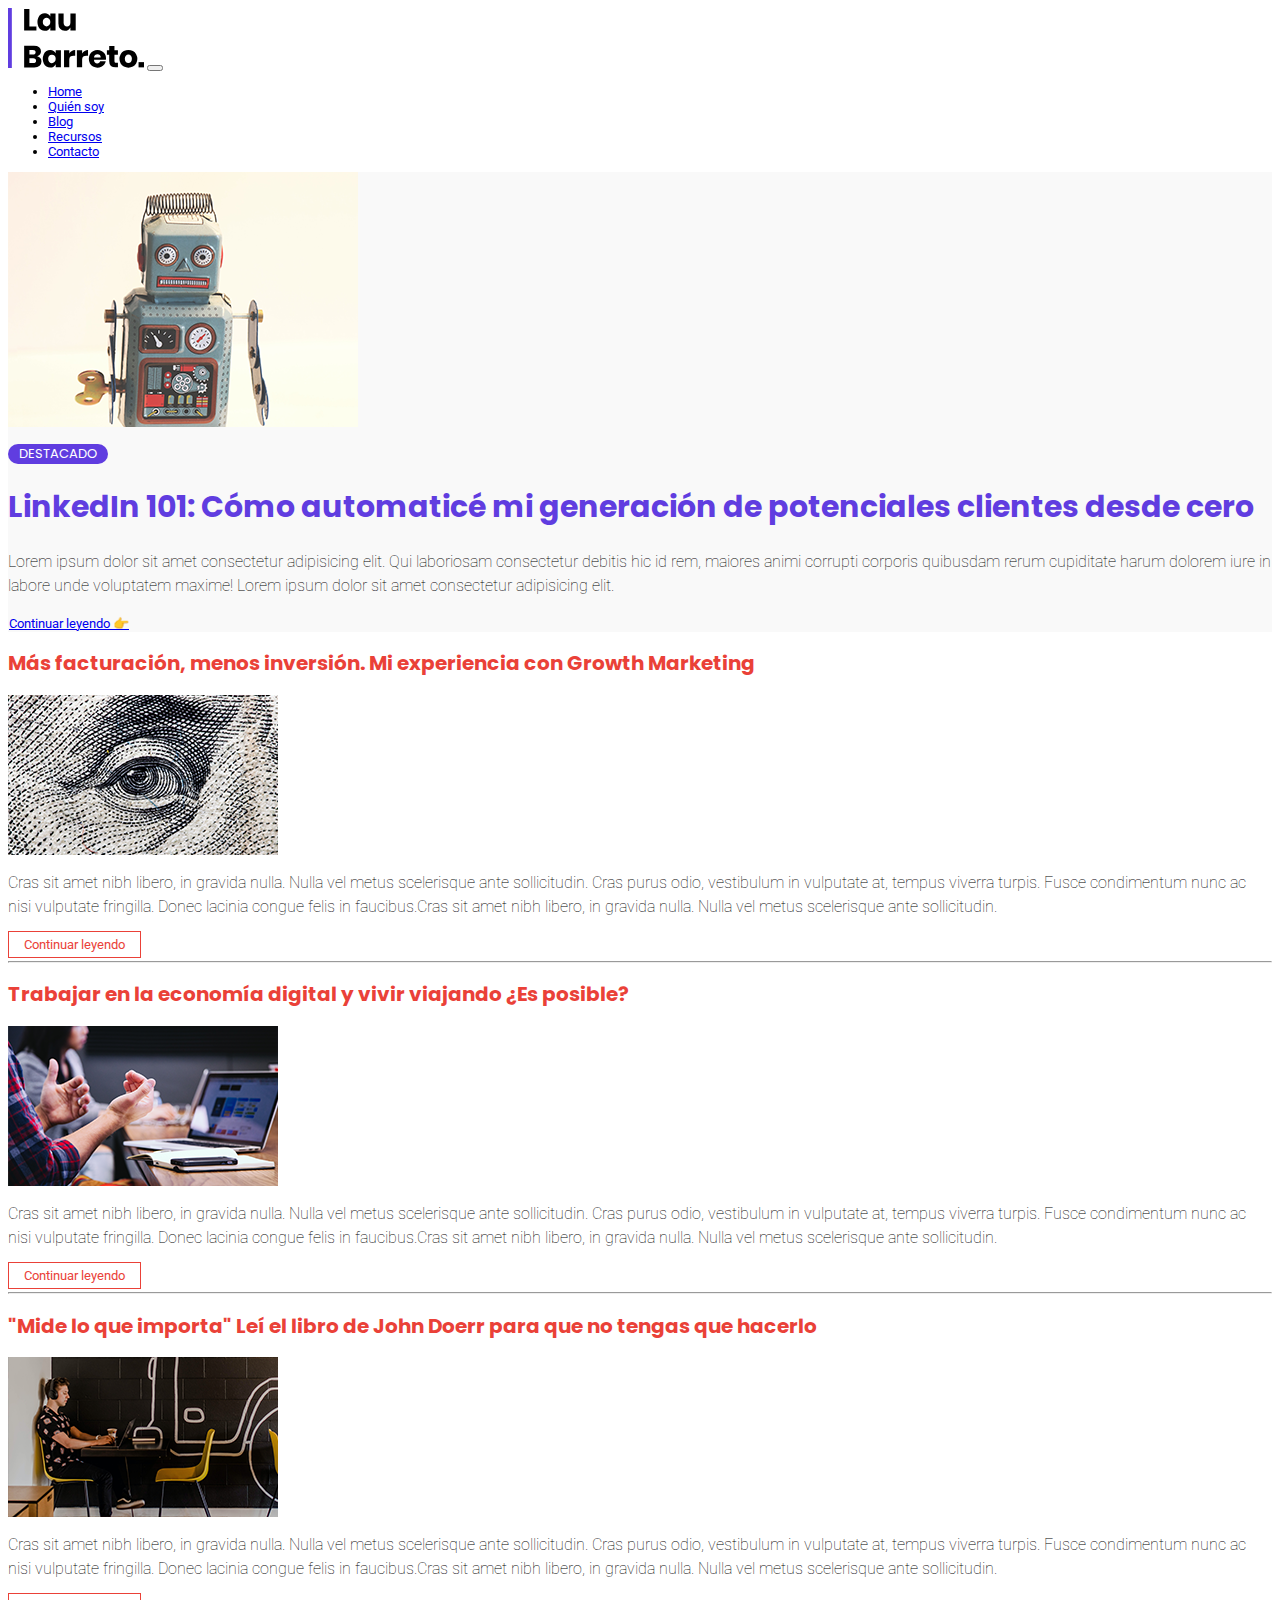
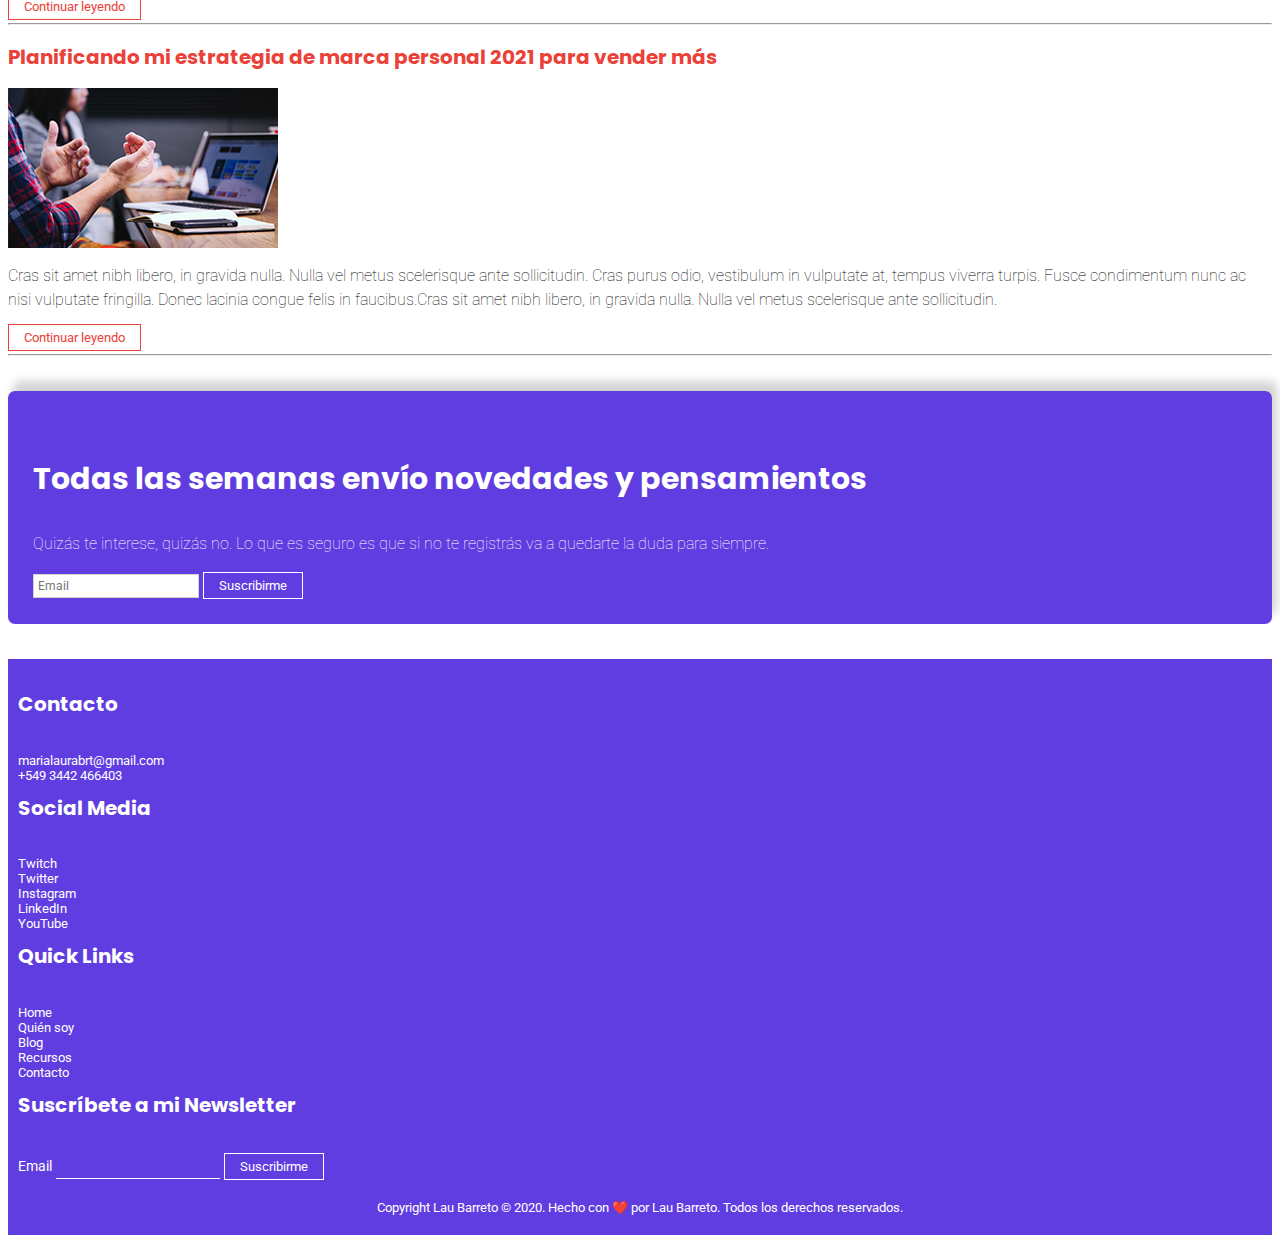
==== blog.html @ 6812559f "Primeros archivos subidos. Se ignoraron node_modules y packages json" ====
<!DOCTYPE html>
<html lang="en">
<head>
    <meta charset="UTF-8">
    <meta name="viewport" content="width=device-width, initial-scale=1.0">
    <title>Blog | Lau Barreto Marketing </title>
    <meta name="description" content="En este blog comparto mis pensamientos, experiencias y conocimientos para ayudarte a vender más">
    <meta name="keywords" content="Marketing, Marketing Digital, Negocios Digitales, blog, blog de marketing, vender más">



    <link href="https://fonts.googleapis.com/css2?family=Poppins:wght@100;300;600;800&family=Roboto+Mono:wght@300;400;600&display=swap" rel="stylesheet">
    <link href="https://fonts.googleapis.com/css2?family=Roboto:wght@300&display=swap" rel="stylesheet">

    <link rel="stylesheet" href="https://cdn.jsdelivr.net/npm/bootstrap@4.5.3/dist/css/bootstrap.min.css" integrity="sha384-TX8t27EcRE3e/ihU7zmQxVncDAy5uIKz4rEkgIXeMed4M0jlfIDPvg6uqKI2xXr2" crossorigin="anonymous">
    <script src="https://code.jquery.com/jquery-3.5.1.slim.min.js" integrity="sha384-DfXdz2htPH0lsSSs5nCTpuj/zy4C+OGpamoFVy38MVBnE+IbbVYUew+OrCXaRkfj" crossorigin="anonymous"></script>
    <script src="https://cdn.jsdelivr.net/npm/bootstrap@4.5.3/dist/js/bootstrap.bundle.min.js" integrity="sha384-ho+j7jyWK8fNQe+A12Hb8AhRq26LrZ/JpcUGGOn+Y7RsweNrtN/tE3MoK7ZeZDyx" crossorigin="anonymous"></script>
    
    <link rel="stylesheet" href="css/styles.css">

</head>

<body>

    <!-- NAVEGACION -->

    <nav class="navbar navbar-expand-md navbar-light sticky-top sm-light px-5">
        <!-- Brand -->
        <img src="assets/logo.svg" alt="Logo" class="navbar-brand m-0" height="60">

        <!-- Toggler Button -->
        <button class="navbar-toggler" type="button" data-toggle="collapse" data-target="#collapsibleNavbar">
            <span class="navbar-toggler-icon"></span>
        </button>

        <!-- Links -->
        <div class="collapse navbar-collapse justify-content-end" id="collapsibleNavbar">
            <ul class="navbar-nav">
                <li class="nav-item"><a class="nav-link" href="index.html" >Home</a></li>
                <li class="nav-item"><a class="nav-link" href="quiensoy.html">Quién soy</a></li>
                <li class="nav-item"><a class="nav-link" href="blog.html">Blog</a></li>
                <li class="nav-item"><a class="nav-link" href="recursos.html">Recursos</a></li>
                <li class="nav-item"><a class="nav-link" href="contacto.html">Contacto</a></li>
            </ul>
        </div>

    </nav>


    <!-- COVER -->   

    <section class="greyBackround">
        <div class="containerDestacado">
            <div class="container mb-4">
                <div class="row align-items-center">
                    <div class="col-md-4 py-4">
                        <img src="assets/destacado.png" alt="Blogpost destacado">
                    </div>

                    <div class="col-md-8">
                        <div class="destacado">
                            <p>DESTACADO</p>
                        </div>
                        <h1>LinkedIn 101: Cómo automaticé mi generación de potenciales clientes desde cero</h2>
                        <p class="parrafoFondoClaro">Lorem ipsum dolor sit amet consectetur adipisicing elit. Qui laboriosam consectetur debitis hic id rem, maiores animi corrupti corporis quibusdam rerum cupiditate harum dolorem iure in labore unde voluptatem maxime! Lorem ipsum dolor sit amet consectetur adipisicing elit.</p>
                        <p><a class="bodyButton" href="#" role="button">Continuar leyendo 👉</a></p>
                    </div>
                </div>
            </div>
        </div>
    </section>

    <!-- BLOGPOSTS -->   

    <section>

        <div class="container">
            <h2>
                <a href="">Más facturación, menos inversión. Mi experiencia con Growth Marketing</a>
            </h2>

            <div class="media">
                <img src="assets/thumb1.png" class="align-self-center mr-3" alt="Dinero">

                <div class="media-body my-3">
                    <p class="parrafoFondoClaro">Cras sit amet nibh libero, in gravida nulla. Nulla vel metus scelerisque ante sollicitudin. Cras purus odio, vestibulum in vulputate at, tempus viverra turpis. Fusce condimentum nunc ac nisi vulputate fringilla. Donec lacinia congue felis in faucibus.Cras sit amet nibh libero, in gravida nulla. Nulla vel metus scelerisque ante sollicitudin. </p>

                    <span class="buttonLight">Continuar leyendo</span>
                </div>
            </div>
        </div>

        <hr>

        <div class="container">
            <h2>
                <a href="">Trabajar en la economía digital y vivir viajando ¿Es posible?</a>
            </h2>

            <div class="media">
                <img src="assets/thumb2.png" class="align-self-center mr-3" alt="Trabajar viajando">

                <div class="media-body my-3">
                    <p class="parrafoFondoClaro">Cras sit amet nibh libero, in gravida nulla. Nulla vel metus scelerisque ante sollicitudin. Cras purus odio, vestibulum in vulputate at, tempus viverra turpis. Fusce condimentum nunc ac nisi vulputate fringilla. Donec lacinia congue felis in faucibus.Cras sit amet nibh libero, in gravida nulla. Nulla vel metus scelerisque ante sollicitudin. </p>

                    <span class="buttonLight">Continuar leyendo</span>
                </div>
            </div>
        </div>

        <hr>

        <div class="container">
            <h2>
                <a href="">"Mide lo que importa" Leí el libro de John Doerr para que no tengas que hacerlo</a>
            </h2>

            <div class="media">
                <img src="assets/thumb3.png" class="align-self-center mr-3" alt="Mide lo que importa">

                <div class="media-body my-3">
                    <p class="parrafoFondoClaro">Cras sit amet nibh libero, in gravida nulla. Nulla vel metus scelerisque ante sollicitudin. Cras purus odio, vestibulum in vulputate at, tempus viverra turpis. Fusce condimentum nunc ac nisi vulputate fringilla. Donec lacinia congue felis in faucibus.Cras sit amet nibh libero, in gravida nulla. Nulla vel metus scelerisque ante sollicitudin. </p>

                    <span class="buttonLight">Continuar leyendo</span>
                </div>
            </div>
        </div>

        <hr>

        <div class="container">
            <h2>
                <a href="">Planificando mi estrategia de marca personal 2021 para vender más</a>
            </h2>

            <div class="media">
                <img src="assets/thumb4.png" class="align-self-center mr-3" alt="Marca personal">

                <div class="media-body my-3">
                    <p class="parrafoFondoClaro">Cras sit amet nibh libero, in gravida nulla. Nulla vel metus scelerisque ante sollicitudin. Cras purus odio, vestibulum in vulputate at, tempus viverra turpis. Fusce condimentum nunc ac nisi vulputate fringilla. Donec lacinia congue felis in faucibus.Cras sit amet nibh libero, in gravida nulla. Nulla vel metus scelerisque ante sollicitudin. </p>

                    <span class="buttonLight">Continuar leyendo</span>
                </div>
            </div>
        </div>

        <hr>

    </section>

    <!-- DESTACADO NEWSLETTER -->  

    <section>
        <div class="container">
            <div class="backroundForm">
                <div>
                    <h3 class="tituloFondoOscuro">Todas las semanas envío novedades y pensamientos</h3>
                    <p class="parrafoFondoOscuro">Quizás te interese, quizás no. Lo que es seguro es que si no te registrás va a quedarte la duda para siempre.</p>
                </div>

                <form action="">
                    <fieldset>
                        <input type="email" id="email" placeholder="Email">
                        <input type="submit" value="Suscribirme" class="buttonDark">
                    </fieldset>
                </form>
            </div>
        </div>
    </section>

    <!-- FOOTER -->   

    <footer>
        <div class="container">
            <div class="row">
                <div class="col-12 col-md px-10">
                    <h5>Contacto</h5>
                    <p> marialaurabrt@gmail.com<br>
                    +549 3442 466403</p>                
                </div>

                <div class="col-6 col-md">
                    <h5>Social Media</h5>
                    <li><a href="https://www.twitch.tv/mlaubarreto">Twitch</a></li>
                    <li><a href="https://twitter.com/mlaubarreto">Twitter</a></li>
                    <li><a href="https://www.instagram.com/mlaubarreto/">Instagram</a></li>
                    <li><a href="https://www.linkedin.com/in/marialaurabrt/">LinkedIn</a></li>
                    <li><a href="https://youtube.com/channel/UCHQdFma4x_9Jci0c0m8lUIg">YouTube</a></li>
                </div>

                <div class="col-6 col-md">
                    <h5>Quick Links</h5>
                    <li><a href="index.html">Home</a></li>
                    <li><a href="quiensoy.html">Quién soy</a></li>
                    <li><a href="blog.html">Blog</a></li>
                    <li><a href="recursos.html">Recursos</a></li>
                    <li><a href="contacto.html">Contacto</a></li>
                </div>

                <div class="col-12 col-md">
                    <form action="">
                        <fieldset>
                            <h5>Suscríbete a mi Newsletter</h5>
                            <label for="email" class="formlabel">Email</label>
                            <input type="email" id="email" class="form-control form-control-sm">
                            <input type="submit" value="Suscribirme" class="buttonDark">
                        </fieldset>
                    </form>
                </div>
    
            </div>

            <div class="footer-copyright">
                <p>Copyright Lau Barreto © 2020. Hecho con ❤️  por Lau Barreto. Todos los derechos reservados.</p>
            </div>
        </div>    

    </footer>
    
</body>
---- css/styles.css ----
/* NAVBAR */
nav {
  font-size: 13px;
  font-family: 'Roboto', sans-serif;
  background-color: #ffffff; }

/* HERO */
h1 span {
  position: absolute;
  right: 0;
  width: 0;
  background: #ffffff;
  border-left: 1px solid #ffffff;
  animation: escribir 2s steps(30) infinite alternate; }

@keyframes escribir {
  from {
    width: 100%; }
  to {
    width: 0; } }

/* FORMULARIOS */
form input, form textarea {
  font-style: normal;
  font-size: 12px;
  font-family: 'Roboto', sans-serif;
  text-align: left;
  padding: 4px;
  margin: 0;
  border: 1px solid #D4D2D1; }

fieldset {
  border: none;
  padding: 0;
  margin: 0; }

.form-control {
  background-color: transparent;
  color: white;
  border-radius: 0;
  border-color: #ffffff;
  border-width: 0 0 1px 0;
  border-style: none none solid none;
  box-shadow: none; }

.formlabel {
  font-size: 14px;
  font-family: 'Roboto', sans-serif;
  color: #ffffff;
  margin-top: 5px;
  margin-bottom: 0; }

.form-control:focus {
  box-shadow: none;
  background-color: #603DE0;
  color: #ffffff;
  border-color: #EA4138; }

textarea {
  resize: none; }

/* DESTACADO BLOG */
.destacado {
  background-color: #603DE0;
  border-radius: 10px;
  width: 100px;
  height: auto; }
  .destacado p {
    font-size: 13px;
    font-family: 'Poppins', sans-serif;
    font-weight: normal;
    line-height: 1.5;
    color: #ffffff;
    text-align: center; }

/* TEXTOS COMUNES */
.homeTitulo {
  font-weight: bolder;
  font-size: 45px;
  font-family: 'Poppins', sans-serif;
  text-align: left;
  color: #603DE0; }

h1 {
  font-weight: bolder;
  font-size: 30px;
  font-family: 'Poppins', sans-serif;
  text-align: left;
  color: #603DE0; }

h2 {
  font-weight: bolder;
  font-size: 20px;
  font-family: 'Poppins', sans-serif;
  text-align: left;
  color: #EA4138; }
  h2 a {
    color: #EA4138; }
  h2 a:link {
    text-decoration: none; }
  h2 a:hover {
    color: #603DE0; }

.parrafoFondoClaro {
  font-style: normal;
  font-weight: lighter;
  font-size: 16px;
  font-family: 'Roboto', sans-serif;
  text-align: left;
  line-height: 1.5;
  color: #000000; }

.tituloFondoClaro {
  font-style: normal;
  font-weight: bold;
  font-size: 30px;
  font-family: 'Poppins', sans-serif;
  text-align: left;
  line-height: 1.2;
  color: #603DE0;
  margin-top: 20px; }

.tituloFondoOscuro {
  font-weight: bolder;
  font-size: 30px;
  font-family: 'Poppins', sans-serif;
  color: #ffffff; }

.parrafoFondoOscuro {
  font-style: normal;
  font-weight: lighter;
  font-size: 16px;
  font-family: 'Roboto', sans-serif;
  text-align: left;
  line-height: 1.5;
  color: #ffffff; }

.card__titulo {
  font-style: normal;
  font-weight: normal;
  font-size: 20px;
  font-family: 'Poppins', sans-serif;
  text-align: left;
  line-height: 1.2;
  color: #000000;
  padding-top: 10px; }

.card__body {
  font-style: normal;
  font-weight: normal;
  font-size: 13px;
  font-family: 'Roboto', sans-serif;
  text-align: left;
  line-height: 1.2;
  color: #272728; }

.card {
  border-color: transparent;
  padding: 10px; }

/* BACKROUND PARALLAX */
.parallax {
  background-image: url(../assets/backround.svg);
  height: 150px;
  background-attachment: fixed;
  background-position: center;
  background-repeat: no-repeat;
  background-size: cover; }

/* BUTTONS */
/* BUTTON LIGHT */
.buttonLight {
  background-color: transparent;
  border: 1px solid;
  font-size: 13px;
  font-family: 'Roboto', sans-serif;
  padding: 5px 15px 5px 15px;
  overflow: hidden;
  text-align: center;
  transition: all 0.5s;
  color: #EA4138;
  border-color: #EA4138; }

.buttonLight:hover {
  color: #ffffff;
  background-color: #EA4138;
  border-color: #EA4138; }

.buttonLight:visited {
  background-color: transparent;
  border: 1px solid;
  font-size: 13px;
  font-family: 'Roboto', sans-serif;
  padding: 5px 15px 5px 15px;
  overflow: hidden;
  text-align: center;
  transition: all 0.5s;
  color: #EA4138;
  border-color: #EA4138; }

/* BUTTON DARK */
.buttonDark {
  background-color: transparent;
  border: 1px solid;
  font-size: 13px;
  font-family: 'Roboto', sans-serif;
  padding: 5px 15px 5px 15px;
  overflow: hidden;
  text-align: center;
  transition: all 0.5s;
  color: #ffffff;
  border-color: #ffffff; }

.buttonDark:hover {
  color: #ffffff;
  background-color: #EA4138;
  border-color: #EA4138; }

.buttonDark:visited {
  background-color: transparent;
  border: 1px solid;
  font-size: 13px;
  font-family: 'Roboto', sans-serif;
  padding: 5px 15px 5px 15px;
  overflow: hidden;
  text-align: center;
  transition: all 0.5s;
  color: #ffffff;
  border-color: #ffffff; }

/* BUTTON BODY */
.bodyButton {
  background-color: transparent;
  border: 1px solid;
  font-size: 13px;
  font-family: 'Roboto', sans-serif;
  padding: 5px 15px 5px 15px;
  overflow: hidden;
  text-align: center;
  transition: all 0.5s;
  border-color: transparent;
  padding: 0px; }
  .bodyButton a:link {
    text-decoration: none;
    color: #603DE0; }
  .bodyButton a:hover {
    color: #EA4138; }

/* BUTTON SECONDARY Utilizado para Cards*/
.secondaryButton {
  background-color: transparent;
  border: 1px solid;
  font-size: 13px;
  font-family: 'Roboto', sans-serif;
  padding: 5px 15px 5px 15px;
  overflow: hidden;
  text-align: center;
  transition: all 0.5s;
  border-color: #603DE0;
  color: #603DE0; }
  .secondaryButton a:link {
    color: #603DE0;
    text-decoration: none; }

.secondaryButton:hover {
  color: #ffffff;
  border-color: #603DE0;
  background-color: #603DE0;
  text-decoration: none; }

/* BACKROUNDS */
.greyBackround {
  background-color: #F9F9F9; }

.whiteBackround {
  background-color: #ffffff; }

.backroundForm {
  background-color: #603DE0;
  color: #ffffff;
  border-radius: 7px;
  box-shadow: 5px -10px 10px lightgrey;
  padding: 25px;
  padding-top: 35px;
  margin-top: 35px;
  margin-bottom: 35px; }

.darkBackround {
  background-color: #603DE0; }

.media {
  display: flex;
  flex-direction: row;
  flex-wrap: wrap;
  align-items: center; }

/* FOOTER */
footer {
  padding: 20px 10px 0px 10px;
  background-color: #603DE0; }
  footer h5 {
    font-family: 'Poppins', sans-serif;
    font-size: 20px;
    color: #ffffff;
    margin-top: 10px; }
  footer p {
    font-family: 'Roboto', sans-serif;
    font-size: 13px;
    margin: 0;
    color: #ffffff; }

.footer-copyright {
  padding: 20px !important;
  text-align: center; }

footer li {
  font-family: 'Roboto', sans-serif;
  list-style: none;
  color: #ffffff;
  font-size: 13px; }

/* FOOTER Pseudoclasses */
footer a:link {
  color: #ffffff;
  text-decoration: none; }

footer a:visited {
  color: #ffffff; }

footer a:hover {
  color: #EA4138; }
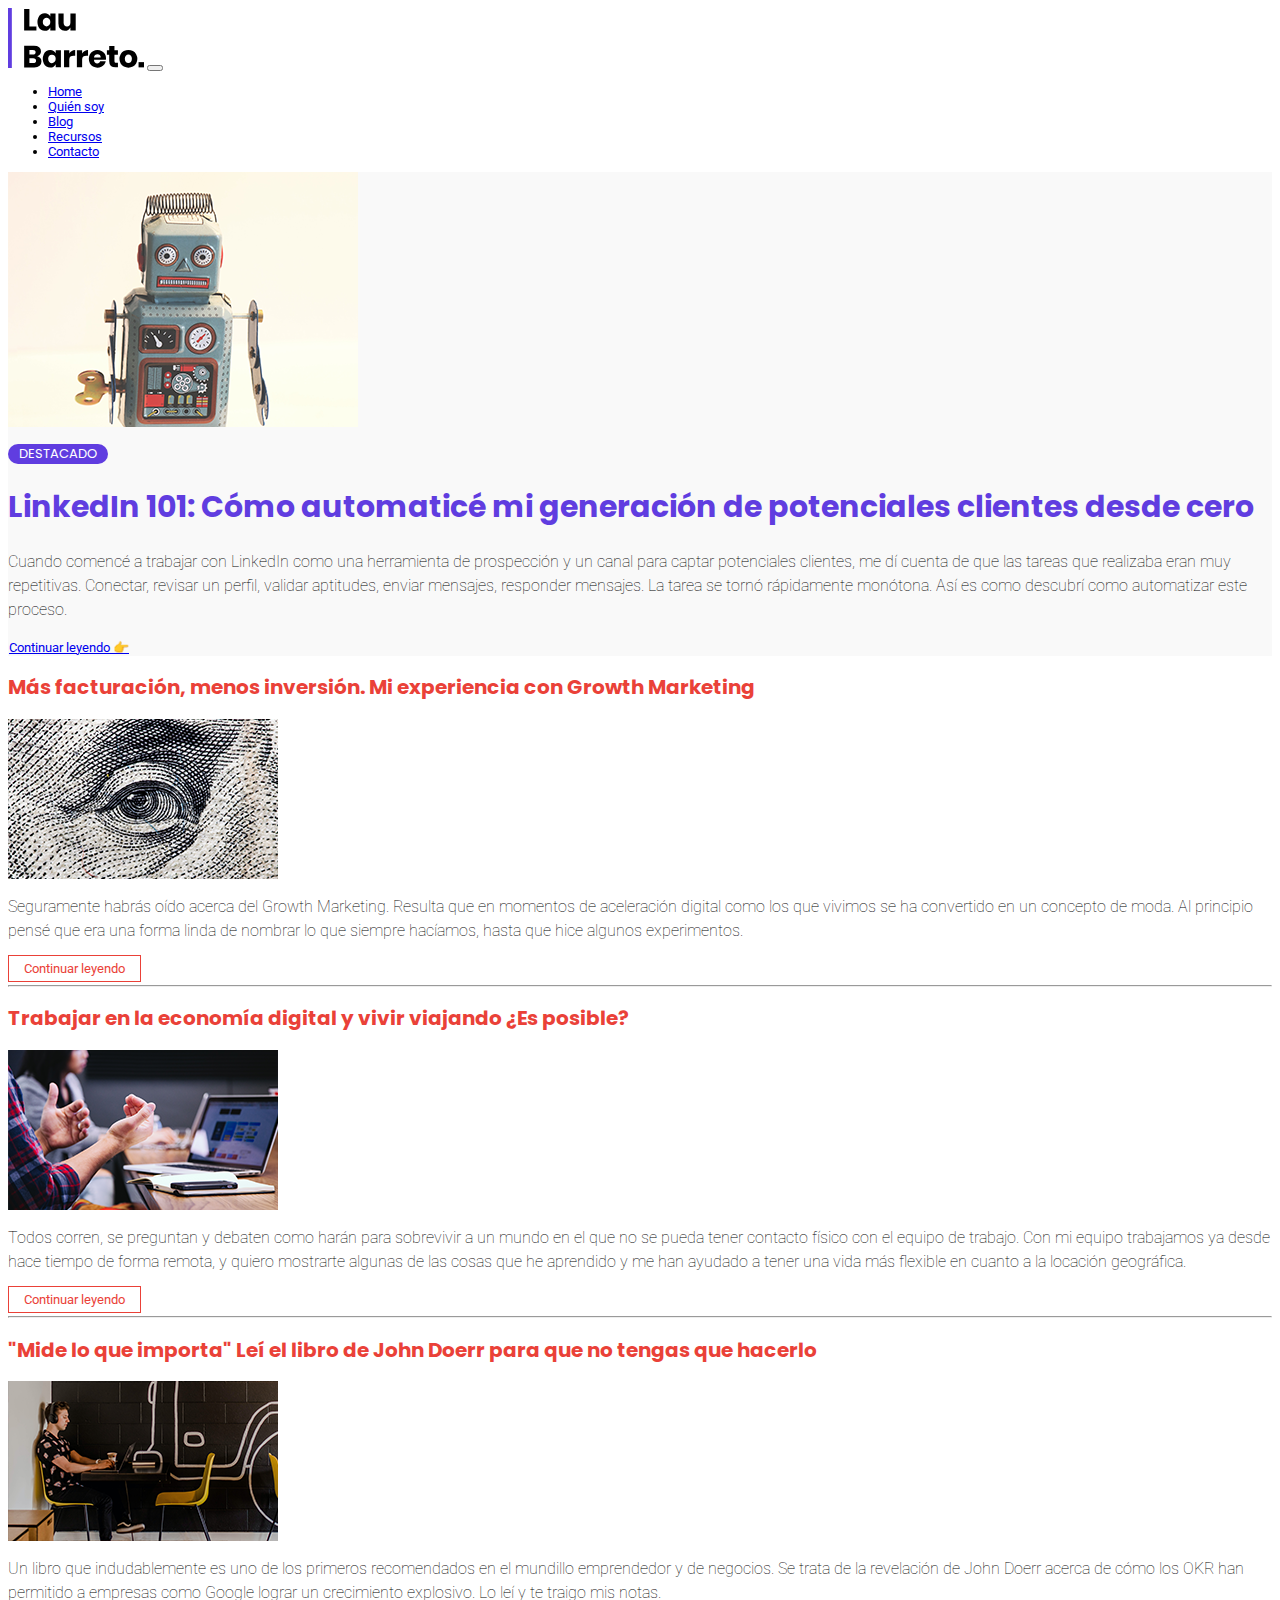
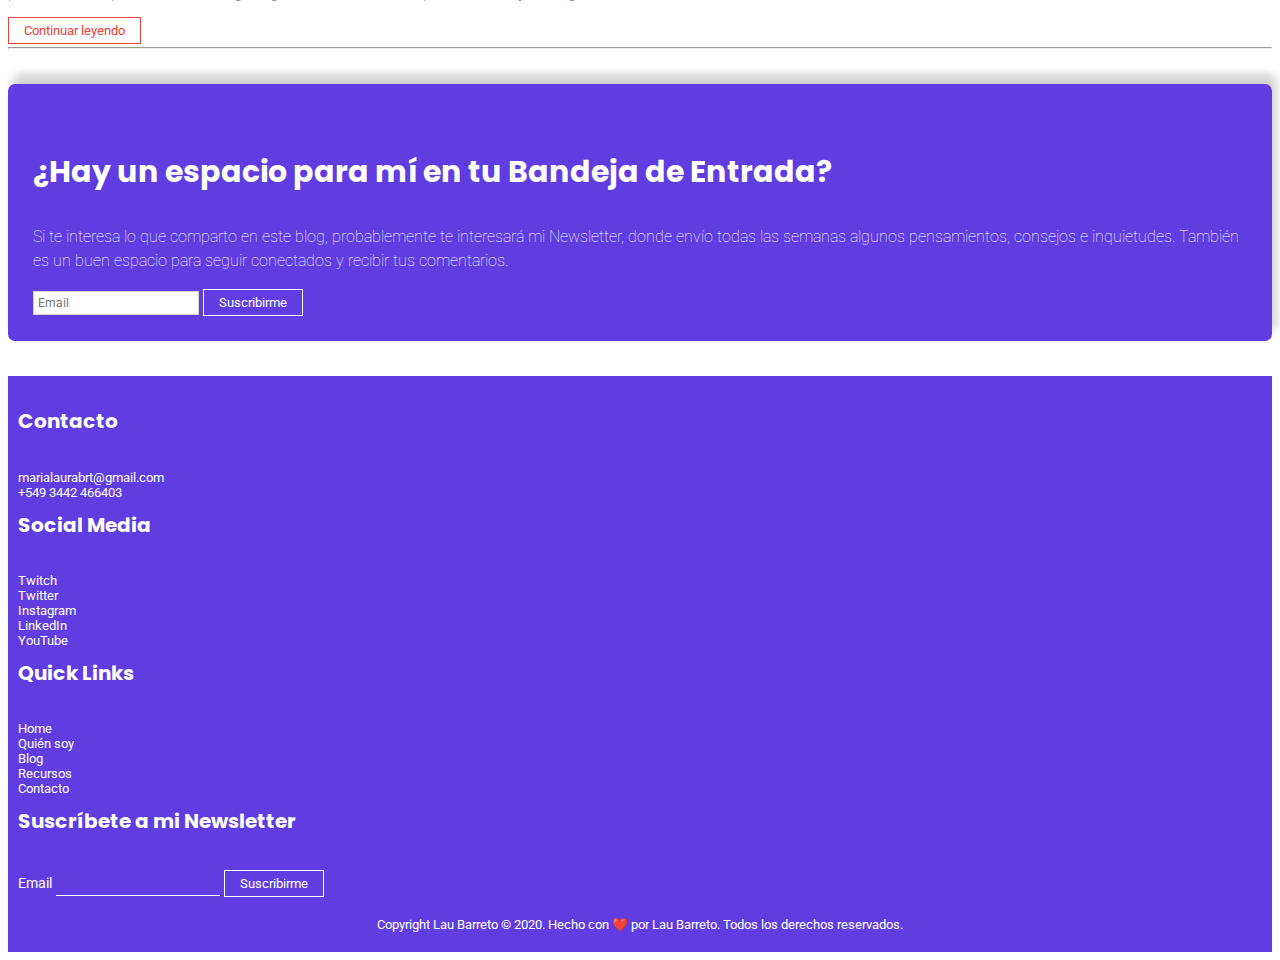
==== commit b161ded6: "modificaciones en los textos de Blog y Recursos" ====
--- a/blog.html
+++ b/blog.html
@@ -13,7 +13,7 @@
     <link href="https://fonts.googleapis.com/css2?family=Roboto:wght@300&display=swap" rel="stylesheet">
 
     <link rel="stylesheet" href="https://cdn.jsdelivr.net/npm/bootstrap@4.5.3/dist/css/bootstrap.min.css" integrity="sha384-TX8t27EcRE3e/ihU7zmQxVncDAy5uIKz4rEkgIXeMed4M0jlfIDPvg6uqKI2xXr2" crossorigin="anonymous">
-    <script src="https://code.jquery.com/jquery-3.5.1.slim.min.js" integrity="sha384-DfXdz2htPH0lsSSs5nCTpuj/zy4C+OGpamoFVy38MVBnE+IbbVYUew+OrCXaRkfj" crossorigin="anonymous"></script>
+    <script src="https://cdnjs.cloudflare.com/ajax/libs/jquery/3.5.1/jquery.min.js" integrity="sha512-bLT0Qm9VnAYZDflyKcBaQ2gg0hSYNQrJ8RilYldYQ1FxQYoCLtUjuuRuZo+fjqhx/qtq/1itJ0C2ejDxltZVFg==" crossorigin="anonymous"></script>
     <script src="https://cdn.jsdelivr.net/npm/bootstrap@4.5.3/dist/js/bootstrap.bundle.min.js" integrity="sha384-ho+j7jyWK8fNQe+A12Hb8AhRq26LrZ/JpcUGGOn+Y7RsweNrtN/tE3MoK7ZeZDyx" crossorigin="anonymous"></script>
     
     <link rel="stylesheet" href="css/styles.css">
@@ -62,7 +62,7 @@
                             <p>DESTACADO</p>
                         </div>
                         <h1>LinkedIn 101: Cómo automaticé mi generación de potenciales clientes desde cero</h2>
-                        <p class="parrafoFondoClaro">Lorem ipsum dolor sit amet consectetur adipisicing elit. Qui laboriosam consectetur debitis hic id rem, maiores animi corrupti corporis quibusdam rerum cupiditate harum dolorem iure in labore unde voluptatem maxime! Lorem ipsum dolor sit amet consectetur adipisicing elit.</p>
+                        <p class="parrafoFondoClaro">Cuando comencé a trabajar con LinkedIn como una herramienta de prospección y un canal para captar potenciales clientes, me dí cuenta de que las tareas que realizaba eran muy repetitivas. Conectar, revisar un perfil, validar aptitudes, enviar mensajes, responder mensajes. La tarea se tornó rápidamente monótona. Así es como descubrí como automatizar este proceso.</p>
                         <p><a class="bodyButton" href="#" role="button">Continuar leyendo 👉</a></p>
                     </div>
                 </div>
@@ -83,7 +83,7 @@
                 <img src="assets/thumb1.png" class="align-self-center mr-3" alt="Dinero">
 
                 <div class="media-body my-3">
-                    <p class="parrafoFondoClaro">Cras sit amet nibh libero, in gravida nulla. Nulla vel metus scelerisque ante sollicitudin. Cras purus odio, vestibulum in vulputate at, tempus viverra turpis. Fusce condimentum nunc ac nisi vulputate fringilla. Donec lacinia congue felis in faucibus.Cras sit amet nibh libero, in gravida nulla. Nulla vel metus scelerisque ante sollicitudin. </p>
+                    <p class="parrafoFondoClaro">Seguramente habrás oído acerca del Growth Marketing. Resulta que en momentos de aceleración digital como los que vivimos se ha convertido en un concepto de moda. Al principio pensé que era una forma linda de nombrar lo que siempre hacíamos, hasta que hice algunos experimentos. </p>
 
                     <span class="buttonLight">Continuar leyendo</span>
                 </div>
@@ -101,8 +101,7 @@
                 <img src="assets/thumb2.png" class="align-self-center mr-3" alt="Trabajar viajando">
 
                 <div class="media-body my-3">
-                    <p class="parrafoFondoClaro">Cras sit amet nibh libero, in gravida nulla. Nulla vel metus scelerisque ante sollicitudin. Cras purus odio, vestibulum in vulputate at, tempus viverra turpis. Fusce condimentum nunc ac nisi vulputate fringilla. Donec lacinia congue felis in faucibus.Cras sit amet nibh libero, in gravida nulla. Nulla vel metus scelerisque ante sollicitudin. </p>
-
+                    <p class="parrafoFondoClaro">Todos corren, se preguntan y debaten como harán para sobrevivir a un mundo en el que no se pueda tener contacto físico con el equipo de trabajo. Con mi equipo trabajamos ya desde hace tiempo de forma remota, y quiero mostrarte algunas de las cosas que he aprendido y me han ayudado a tener una vida más flexible en cuanto a la locación geográfica. </p>
                     <span class="buttonLight">Continuar leyendo</span>
                 </div>
             </div>
@@ -119,7 +118,7 @@
                 <img src="assets/thumb3.png" class="align-self-center mr-3" alt="Mide lo que importa">
 
                 <div class="media-body my-3">
-                    <p class="parrafoFondoClaro">Cras sit amet nibh libero, in gravida nulla. Nulla vel metus scelerisque ante sollicitudin. Cras purus odio, vestibulum in vulputate at, tempus viverra turpis. Fusce condimentum nunc ac nisi vulputate fringilla. Donec lacinia congue felis in faucibus.Cras sit amet nibh libero, in gravida nulla. Nulla vel metus scelerisque ante sollicitudin. </p>
+                    <p class="parrafoFondoClaro">Un libro que indudablemente es uno de los primeros recomendados en el mundillo emprendedor y de negocios. Se trata de la revelación de John Doerr acerca de cómo los OKR han permitido a empresas como Google lograr un crecimiento explosivo. Lo leí y te traigo mis notas.</p>
 
                     <span class="buttonLight">Continuar leyendo</span>
                 </div>
@@ -127,25 +126,6 @@
         </div>
 
         <hr>
-
-        <div class="container">
-            <h2>
-                <a href="">Planificando mi estrategia de marca personal 2021 para vender más</a>
-            </h2>
-
-            <div class="media">
-                <img src="assets/thumb4.png" class="align-self-center mr-3" alt="Marca personal">
-
-                <div class="media-body my-3">
-                    <p class="parrafoFondoClaro">Cras sit amet nibh libero, in gravida nulla. Nulla vel metus scelerisque ante sollicitudin. Cras purus odio, vestibulum in vulputate at, tempus viverra turpis. Fusce condimentum nunc ac nisi vulputate fringilla. Donec lacinia congue felis in faucibus.Cras sit amet nibh libero, in gravida nulla. Nulla vel metus scelerisque ante sollicitudin. </p>
-
-                    <span class="buttonLight">Continuar leyendo</span>
-                </div>
-            </div>
-        </div>
-
-        <hr>
-
     </section>
 
     <!-- DESTACADO NEWSLETTER -->  
@@ -154,8 +134,8 @@
         <div class="container">
             <div class="backroundForm">
                 <div>
-                    <h3 class="tituloFondoOscuro">Todas las semanas envío novedades y pensamientos</h3>
-                    <p class="parrafoFondoOscuro">Quizás te interese, quizás no. Lo que es seguro es que si no te registrás va a quedarte la duda para siempre.</p>
+                    <h3 class="tituloFondoOscuro">¿Hay un espacio para mí en tu Bandeja de Entrada?</h3>
+                    <p class="parrafoFondoOscuro">Si te interesa lo que comparto en este blog, probablemente te interesará mi Newsletter, donde envío todas las semanas algunos pensamientos, consejos e inquietudes. También es un buen espacio para seguir conectados y recibir tus comentarios.</p>
                 </div>
 
                 <form action="">
